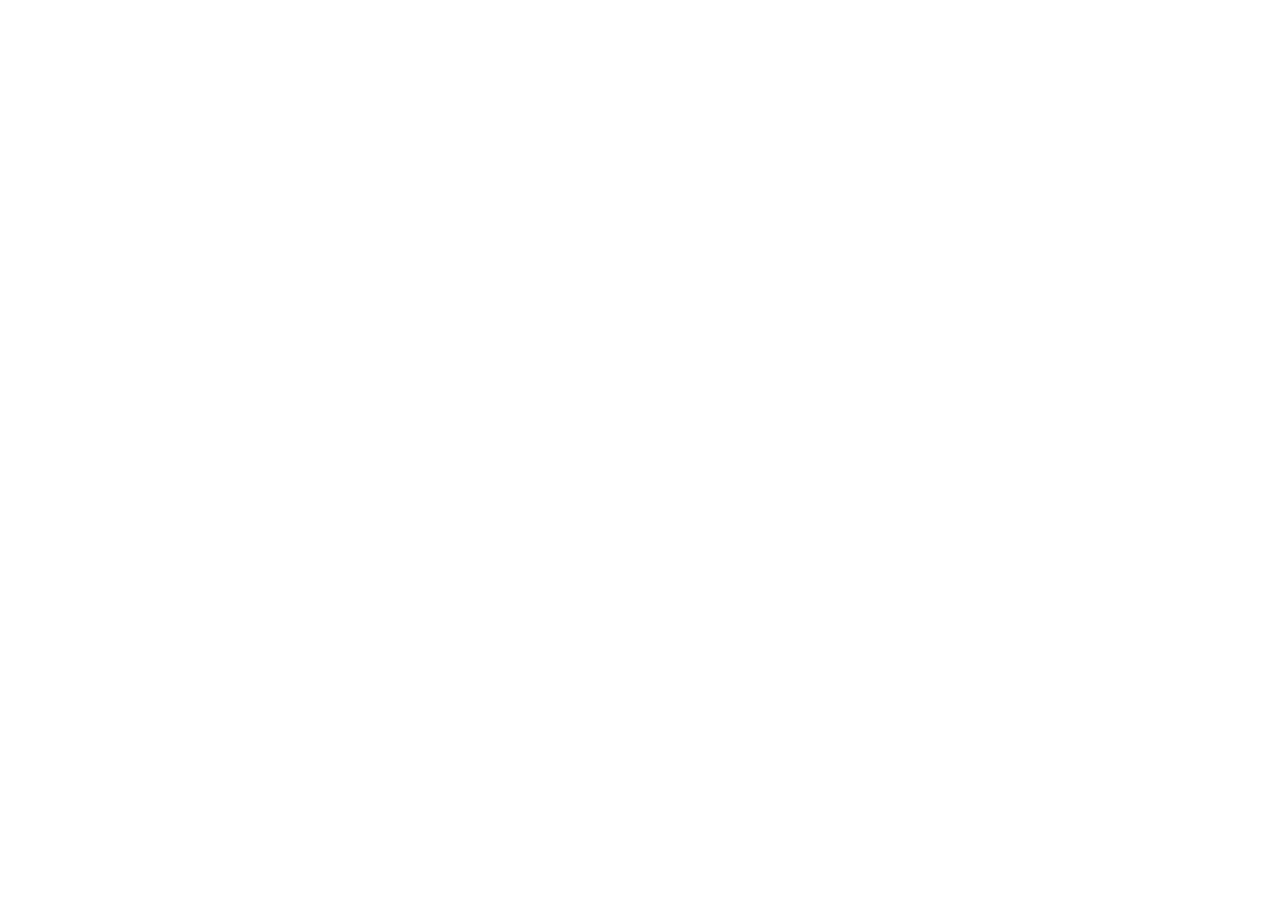
==== index.html @ f15bc708 "index" ====
<!DOCTYPE html>
<html lang="en">
<head>
    <meta charset="UTF-8">
    <meta http-equiv="X-UA-Compatible" content="IE=edge">
    <meta name="viewport" content="width=device-width, initial-scale=1.0">
    <title>Document</title>
    <link rel="stylesheet" href="das35.css">

</head>
<body>
    
     <!-- 1.. -->
    <!-- <button onclick = "f()">Button</button> -->


    <!-- 2. -->
<!-- <input id="inp" type="text">
<button onclick="f()">button</button> -->


<!-- 3 -->
<!-- <button onclick="f()">Button</button>
<input type="text">
<h1></h1> -->

<!-- 4. -->

<!-- <button onclick="f()">Button</button>
<input type="text"> -->

<!-- 5.  -->
<!-- 
<input id="inp1" type="text">
<input id="inp2" type="text">

<button onclick="f1()">Gumarum</button>
<button onclick="f2()">Hanum</button>
<button onclick="f3()">Bazmapatkum</button>
<button onclick="f4()">Bajanum</button> -->


<!-- 6. -->

<!-- <input placeholder="width" id="inp1" type="text">
<input placeholder="heigth" id="inp2" type="text">
<input placeholder="border" id="inp3" type="text">
<input placeholder="background" id="inp4" type="text">

<button onclick="f()">divCreater</button> -->






    <script src="das35.js"></script>
</body>
</html>
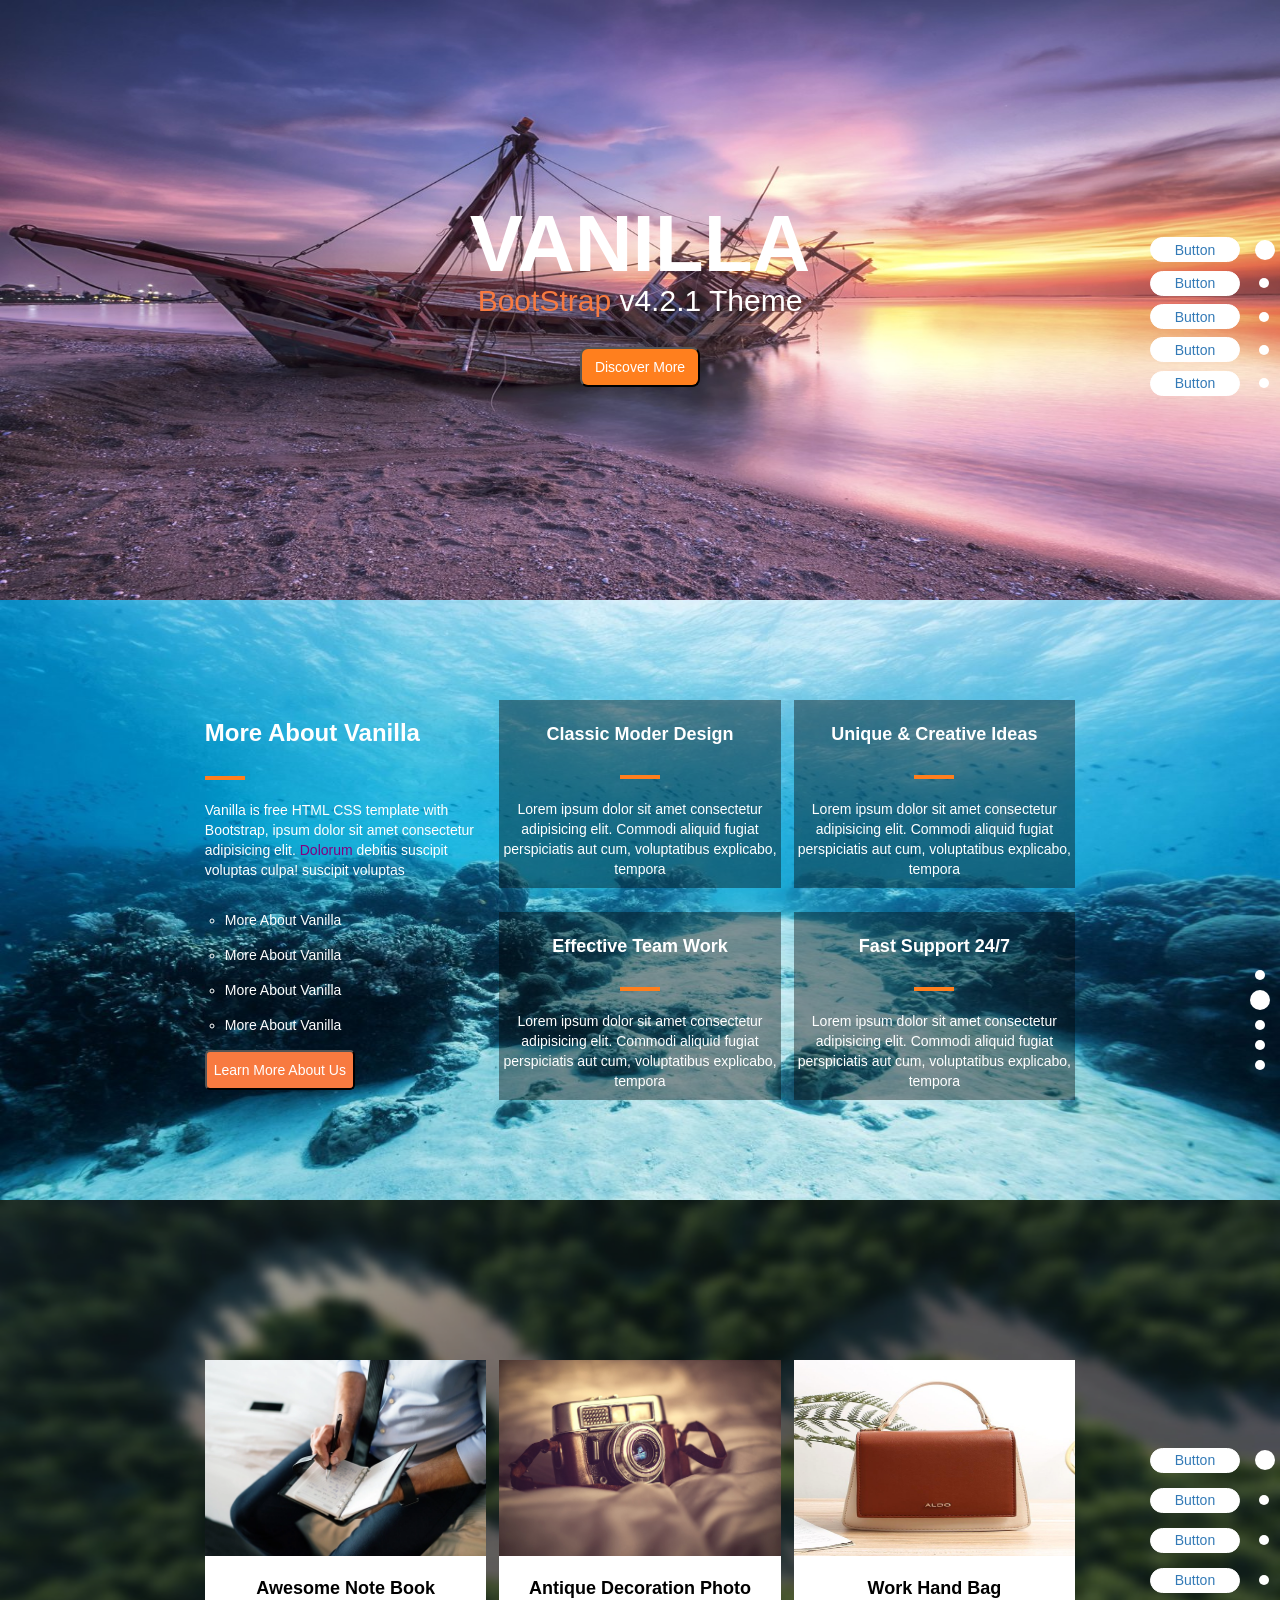
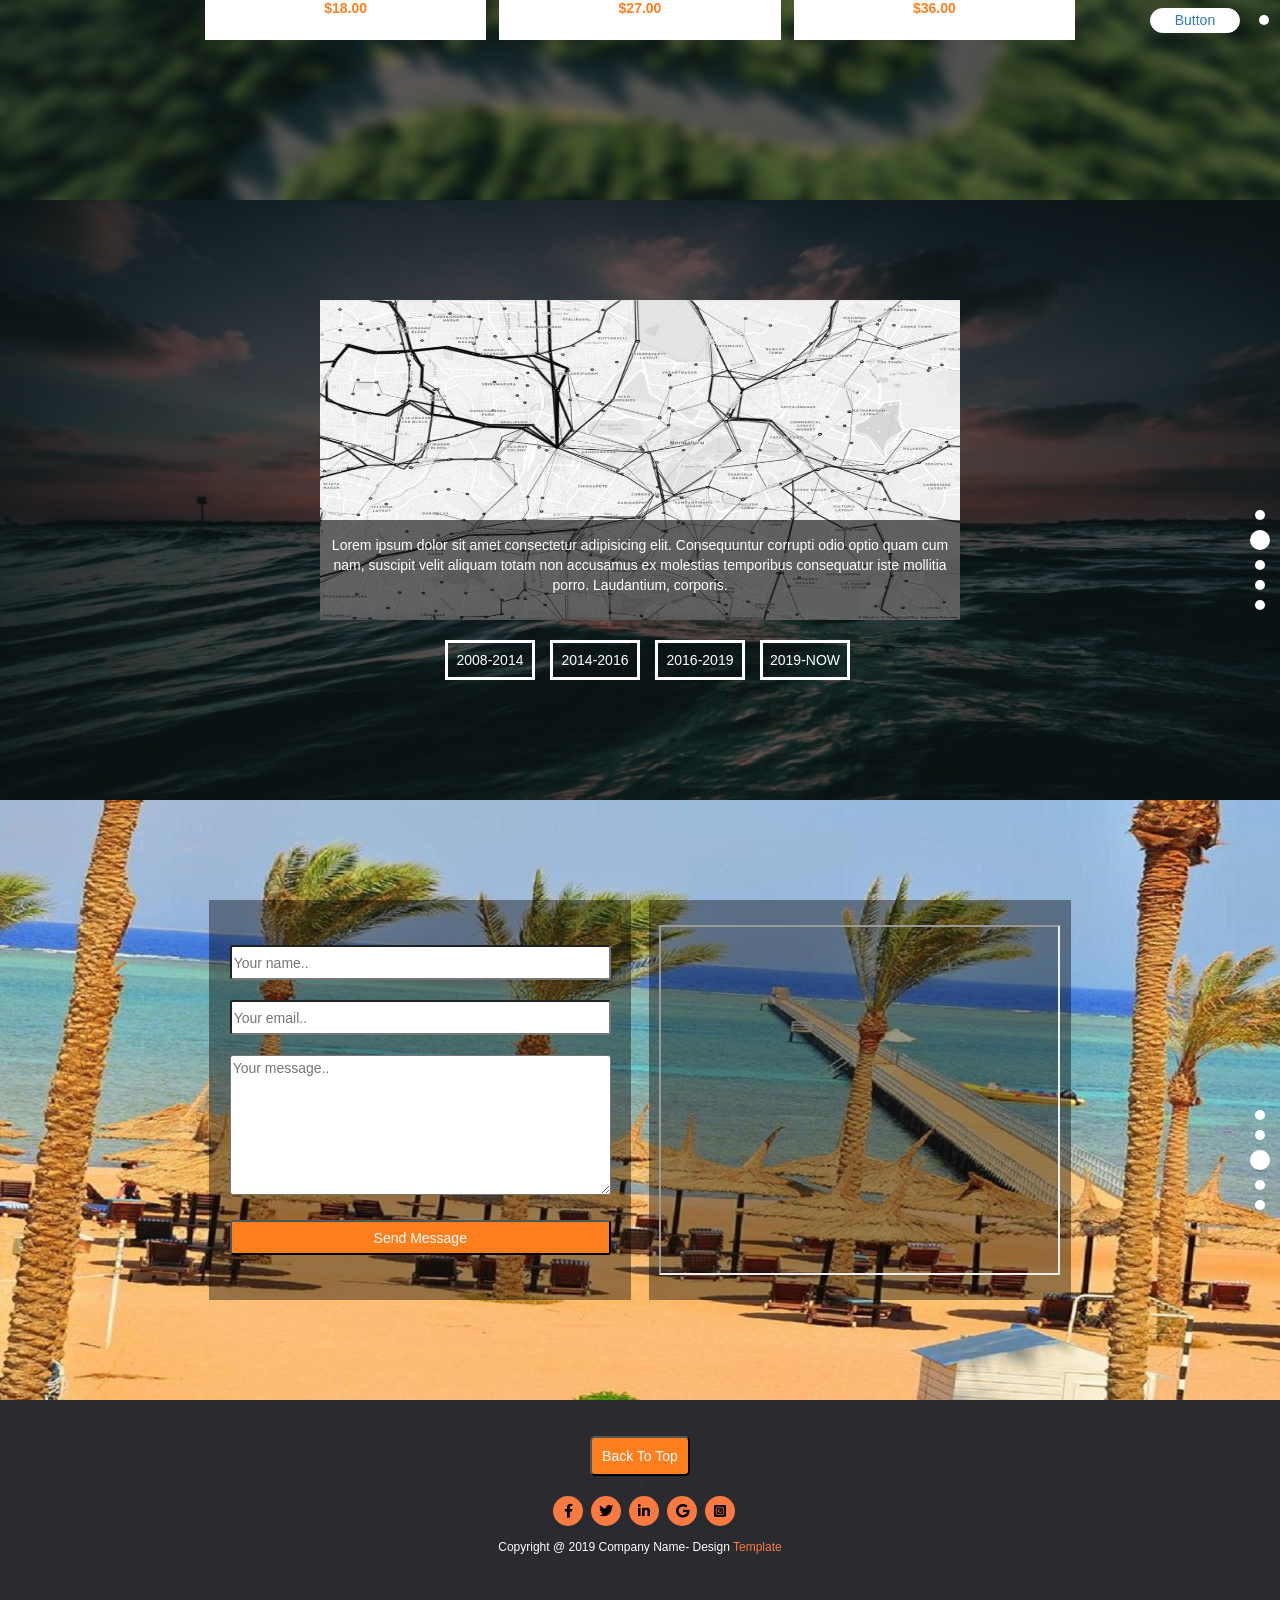
==== commit 8264745c: "dasindex" ====
--- a/index.html
+++ b/index.html
@@ -5,55 +5,248 @@
     <meta http-equiv="X-UA-Compatible" content="IE=edge">
     <meta name="viewport" content="width=device-width, initial-scale=1.0">
     <title>Document</title>
-    <link rel="stylesheet" href="das35.css">
-
+    <link rel="stylesheet" href="das35Work.css">
+    <link rel="stylesheet" href="bootstrap-3/css/bootstrap.min.css">
+    <link rel="stylesheet" href="fontawesome-5/css/all.css">
+    <!-- <link rel="stylesheet" href="bootstrap-5/css/bootstrap.min.css"> -->
 </head>
 <body>
+    <!-- div SEA -->
+    <div class="container-fluid divSeaFluid">
+        <div class="row">
+            <div class=" col-xs-12; col-sm-12; col-md-12;col-lg-12 divSeaMec">
+                <div class="divSea">
+                    <div class="divSeaDzax"></div>
+                    <div class="divSeaVanilla">
+                        <h1 class="h1Vanilla"><b>VANILLA</b></h1>
+                        <h2 class="h2Vanilla"><a class="aVanilla" href="">BootStrap</a> v4.2.1 Theme</h2>
+                        <button class="btnVanilla"><a class="aBtnVanilla" href="">Discover More</a></button>
+                    </div>
+                    <div class="divSeaAj">
+                        <div class="divBtn1"></div>
+                        <div class="divBtn2">
+                            <button class="btnAj"><a class="aBtn" href="">Button</a></button>
+                            <div class="divPoqrAj2"></div>
+                        </div>
+                        <div class="divBtn3">
+                            <button class="btnAj"><a class="aBtn" href="">Button</a></button>
+                            <div class="divPoqrAj3"></div>
+                        </div>
+                        <div class="divBtn4">
+                            <button class="btnAj"><a class="aBtn" href="">Button</a></button>
+                            <div class="divPoqrAj3"></div>
+                        </div>
+                        <div class="divBtn5">
+                            <button class="btnAj"><a class="aBtn" href="">Button</a></button>
+                            <div class="divPoqrAj3"></div>
+                        </div>
+                        <div class="divBtn6">
+                            <button class="btnAj"><a class="aBtn" href="">Button</a></button>
+                            <div class="divPoqrAj3"></div>
+                        </div>
+                    </div>
+                </div>
+            </div>
+        </div>
+    </div>
+    <!-- DIV HATAK -->
+    <div class="container-fluid divHatakFluid">
+        <div class="row">
+            <div class=" col-xs-12; col-sm-12; col-md-12;col-lg-12 divHatakMec">
+                <div class="divHatak">
+                    <div class="divHatak1"></div>
+                    <div class="divHatak2">
+                        <h3 class="h3Hatak"><a class="aH3Hatak" href=""><b>More About Vanilla</b></a></h3> <br>
+                        <div class="divHatakHr"></div> <br> 
+                        <p class="pHatak">Vanilla is free HTML CSS template with Bootstrap, ipsum dolor sit amet consectetur adipisicing elit. <a style="color:purple" href=""> Dolorum</a> debitis suscipit voluptas culpa!  suscipit voluptas</p> <br>
+                        <ul class="ulHatak">
+                            <li class="liHatak"><a class="aHatak" href="">More About Vanilla</a></li>
+                            <li class="liHatak"><a class="aHatak" href="">More About Vanilla</a></li>
+                            <li class="liHatak"><a class="aHatak" href="">More About Vanilla</a></li>
+                            <li class="liHatak"><a class="aHatak" href="">More About Vanilla</a></li>
+                        </ul>
+                        <button class="btnHatak"><a class="aBtnHatak" href="">Learn More About Us</a></button>
+                    </div>
+                    <div class="divHatak3">
+                        <div class="divHatak3_1">
+                            <h4 class="h4Hatak"><a class="aH4Hatak" href=""><b>Classic Moder Design</b></a></h4> <br>
+                            <div class="divHatakHr"></div> <br> 
+                            <p class="pHatak">Lorem ipsum dolor sit amet consectetur adipisicing elit. Commodi aliquid fugiat perspiciatis aut cum, voluptatibus explicabo, tempora </p>
+                        </div>
+                        <div class="divHatak3_2">
+                            <h4 class="h4Hatak"><a class="aH4Hatak" href=""><b>Effective Team Work</b></a></h4> <br>
+                            <div class="divHatakHr"></div> <br> 
+                            <p class="pHatak">Lorem ipsum dolor sit amet consectetur adipisicing elit. Commodi aliquid fugiat perspiciatis aut cum, voluptatibus explicabo, tempora </p>
+                        </div>
+                    </div>
+                    <div class="divHatak4">
+                        <div class="divHatak4_1">
+                            <h4 class="h4Hatak"><a class="aH4Hatak" href=""><b>Unique & Creative Ideas</b></a></h4> <br>
+                            <div class="divHatakHr"></div> <br> 
+                            <p class="pHatak">Lorem ipsum dolor sit amet consectetur adipisicing elit. Commodi aliquid fugiat perspiciatis aut cum, voluptatibus explicabo, tempora </p>
+                        </div>
+                        <div class="divHatak4_2">
+                            <h4 class="h4Hatak"><a class="aH4Hatak" href=""><b>Fast Support 24/7</b></a></h4> <br>
+                            <div class="divHatakHr"></div> <br> 
+                            <p class="pHatak">Lorem ipsum dolor sit amet consectetur adipisicing elit. Commodi aliquid fugiat perspiciatis aut cum, voluptatibus explicabo, tempora </p>
+                        </div>
+                    </div>
+                    <div class="divHatak5">
+                        <div class="divHatakAj2"></div>
+                        <div class="divHatakAj1"></div>
+                        <div class="divHatakAj2"></div>
+                        <div class="divHatakAj2"></div>
+                        <div class="divHatakAj2Nerqev"></div>
+                    </div>
+                </div>
+            </div>
+        </div>
+    </div>
+    <!-- DIV ANTAR -->
+    <div class="container-fluid divAntarFluid">
+        <div class="row">
+            <div class=" col-xs-12; col-sm-12; col-md-12;col-lg-12 divAntarMec">
+                <div class="divAntarBgc">
+                    <div class="divAntar1"></div>
+                    <div class="divAntar2">
+                        <div class="divAntar2_1"></div>
+                        <div class="divAntar2_2">
+                            <h4 class="h4Antar"><b>Awesome Note Book</b></h4>
+                            <h5 class="h5Antar"><b>$18.00</b></h5>
+                        </div>
+                    </div>
+                    <div class="divAntar3">
+                        <div class="divAntar3_1"></div>
+                        <div class="divAntar3_2">
+                            <h4 class="h4Antar"><b>Antique Decoration Photo</b></h4>
+                            <h5 class="h5Antar"><b>$27.00</b></h5>
+                        </div>
+                    </div>
+                    <div class="divAntar4">
+                        <div class="divAntar4_1"></div>
+                        <div class="divAntar4_2">
+                            <h4 class="h4Antar"><b>Work Hand Bag</b></h4>
+                            <h5 class="h5Antar"><b>$36.00</b></h5>
+                        </div>
+                    </div>
+                    <div class="divAntar5">
+                        <div class="divBtn2">
+                            <button class="btnAj"><a class="aBtn" href="">Button</a></button>
+                            <div class="divPoqrAj2"></div>
+                        </div>
+                        <div class="divBtn3">
+                            <button class="btnAj"><a class="aBtn" href="">Button</a></button>
+                            <div class="divPoqrAj3"></div>
+                        </div>
+                        <div class="divBtn4">
+                            <button class="btnAj"><a class="aBtn" href="">Button</a></button>
+                            <div class="divPoqrAj3"></div>
+                        </div>
+                        <div class="divBtn5">
+                            <button class="btnAj"><a class="aBtn" href="">Button</a></button>
+                            <div class="divPoqrAj3"></div>
+                        </div>
+                        <div class="divBtn6">
+                            <button class="btnAj"><a class="aBtn" href="">Button</a></button>
+                            <div class="divPoqrAj3"></div>
+                        </div>
+                    </div>
+                    
+                </div>
+            </div>
+        </div>
+    </div>
+    <!-- div OCEAN -->
+    <div class="container-fluid divOceanFluid">
+        <div class="row">
+            <div class="col-xs-12; col-sm-12; col-md-12;col-lg-12 divOceanMec">
+                <div class="divOceanBgc">
+                    <div class="divOcean1"></div>
+                    <div class="divOcean2">
+                        <div class="divOceanMap">
+                            <div class="divOceanMapText">
+                                <p class="pMap">Lorem ipsum dolor sit amet consectetur adipisicing elit. Consequuntur corrupti odio optio quam cum nam, suscipit velit aliquam totam non accusamus ex molestias temporibus consequatur iste mollitia porro. Laudantium, corporis.</p>
+                            </div>
+                        </div>
+                        <div class="divOceanButton">
+                            <button class="btnOcean"><a class="aBtnOcean" href="">2008-2014</a></button>
+                            <button class="btnOcean"><a class="aBtnOcean" href="">2014-2016</a></button>
+                            <button class="btnOcean"><a class="aBtnOcean" href="">2016-2019</a></button>
+                            <button class="btnOcean"><a class="aBtnOcean" href="">2019-NOW</a></button>
+                        </div>
+                    </div>
+                    <div class="divOcean3">
+                        <div class="divHatakAj2"></div>
+                        <div class="divHatakAj1"></div>
+                        <div class="divHatakAj2"></div>
+                        <div class="divHatakAj2"></div>
+                        <div style="margin-bottom:90px" class="divHatakAj2"></div>
+                    </div>
+                </div>
+            </div>
+        </div>
+    </div>
+    <!-- div BEACH -->
+    <div class="container-fluid divBeachFluid">
+        <div class="row">
+            <div class="col-xs-12; col-sm-12; col-md-12;col-lg-12 divBeachMec">
+                <div class="divBeach1"></div>
+                <div class="divBeach2">
+                    <div class="divBeachForm">
+                        <form>
+                            <input class="inputText" placeholder="Your name.." type="text" > <br>
+                            <input class="inputEmail" placeholder="Your email.." type="email" > <br>
+                            <textarea class="textArea" placeholder="Your message.."></textarea> <br>
+                            <input class="inputSubmit"  type="submit" value="Send Message">
+
+                        </form>
+                    </div>
+                </div>
+                <div class="divBeach3">
+                    <div class="divBeachMap">
+                        <iframe class="iframe" src="https://www.google.com/maps/embed?pb=!1m26!1m12!1m3!1d60880133.21025999!2d-17.225688619853013!3d21.357261114821895!2m3!1f0!2f0!3f0!3m2!1i1024!2i768!4f13.1!4m11!3e6!4m3!3m2!1d40.1483377!2d44.4994543!4m5!1s0xfdb96f349e85efd%3A0xb8d1e0b88af1f0f5!2z0JrRg9C80LDRgdC4INCh0LXQvdGC0YDQsNC7INCc0LDRgNC60LXRgiwgS3VtYXNpLCDQk9Cw0L3QsA!3m2!1d6.6965673!2d-1.6184545!5e0!3m2!1sru!2s!4v1652890073269!5m2!1sru!2s" ></iframe>
+                    </div>
+                </div>
+                <div class="divBeach4">
+                    <div class="divHatakAj2"></div>
+                    <div class="divHatakAj2"></div>
+                    <div class="divHatakAj1"></div>
+                    <div class="divHatakAj2"></div>
+                    <div style="margin-bottom:90px" class="divHatakAj2"></div>
+                </div>
+            </div>
+        </div>
+    </div>
+    <!-- div BACK -->
+    <div class="container-fluid divBackFluid">
+        <div class="row">
+            <div class="col-xs-12; col-sm-12; col-md-12;col-lg-12 divBackMec">
+                <button class="btnBack"><a class="aBtnBack" href="">Back To Top</a></button>3
+                <div class="divIconMec">
+                    <div class="divIcon">
+                        <a href=""><i class="fab fa-facebook-f"></i></a>
+                    </div>
+                    <div class="divIcon">
+                        <a href=""><i class="fab fa-twitter"></i></a>
+                    </div>
+                    <div class="divIcon">
+                        <a href=""><i class="fab fa-linkedin-in"></i></a>
+                    </div>
+                    <div class="divIcon">
+                        <a href=""><i class="fab fa-google"></i>
+                        </a>
+                    </div>
+                    <div class="divIcon">
+                        <a href=""><i class="fab fa-instagram-square"></i></a>
+                    </div>
+                </div>
+                <h6 class="h6Back">Copyright @ 2019 Company Name- Design <span ><a class="aBack"href="">Template</a></span></h6>
+            </div>
+        </div>
+    </div>
+
+
+
     
-     <!-- 1.. -->
-    <!-- <button onclick = "f()">Button</button> -->
-
-
-    <!-- 2. -->
-<!-- <input id="inp" type="text">
-<button onclick="f()">button</button> -->
-
-
-<!-- 3 -->
-<!-- <button onclick="f()">Button</button>
-<input type="text">
-<h1></h1> -->
-
-<!-- 4. -->
-
-<!-- <button onclick="f()">Button</button>
-<input type="text"> -->
-
-<!-- 5.  -->
-<!-- 
-<input id="inp1" type="text">
-<input id="inp2" type="text">
-
-<button onclick="f1()">Gumarum</button>
-<button onclick="f2()">Hanum</button>
-<button onclick="f3()">Bazmapatkum</button>
-<button onclick="f4()">Bajanum</button> -->
-
-
-<!-- 6. -->
-
-<!-- <input placeholder="width" id="inp1" type="text">
-<input placeholder="heigth" id="inp2" type="text">
-<input placeholder="border" id="inp3" type="text">
-<input placeholder="background" id="inp4" type="text">
-
-<button onclick="f()">divCreater</button> -->
-
-
-
-
-
-
-    <script src="das35.js"></script>
 </body>
-</html> +</html>
--- a/das35Work.css
+++ b/das35Work.css
@@ -0,0 +1,710 @@
+*{
+    margin:0
+}
+.divSeaFluid{
+    height: 600px;
+    /* border:1px solid red; */
+}
+.divSeaMec{
+    height: 600px;
+    /* border: 1px solid red; */
+}
+.divSea{
+    height: 600px;
+    /* border: 1px solid red; */
+    background: url(sea.jpg);
+    background-repeat: no-repeat;
+    background-size: 100% 100%;
+    padding: 0 !important;
+    display: flex;
+    align-items: center;
+}
+.divSeaDzax{
+    width: 15%;
+    height: 200px;
+    /* border: 1px solid red; */
+}
+.divSeaVanilla{
+    width: 70%;
+    height: 200px;
+    /* border: 1px solid red; */
+    display: flex;
+    flex-direction: column;
+    justify-content: center;
+    align-items: center;
+    
+}
+.divSeaAj{
+    width: 15%;
+    height: 200px;
+    /* border: 1px solid red; */
+    display: flex;
+    flex-direction: column;
+    align-items: flex-end;
+}
+.h1Vanilla{
+    color:white;
+    font-size: 80px;
+    line-height: 20px;
+}
+.h1Vanilla:hover{
+    color:#F87A40;
+}
+
+.aVanilla{
+    color:#F87A40;
+}
+.aVanilla:hover{
+    color:red;
+}
+.h2Vanilla{
+    color:white;
+}
+.btnVanilla{
+    background: #FF7F1E;
+    width: 120px;
+    height: 40px;
+    border-radius: 8px;
+    margin-top: 20px;
+}
+.btnVanilla:hover{
+    background: lightsalmon;
+   
+}
+.aBtnVanilla{
+    color:white
+}
+.divBtn1,
+.divBtn2,
+.divBtn3,
+.divBtn4,
+.divBtn5,
+.divBtn6{
+    width: 130px;
+    height: 40px;
+    /* border:1px solid red; */
+    display: flex;
+    align-items: center;
+}
+.btnAj{
+    width: 90px;
+    height:25px ;
+    border:1px solid white;
+    border-radius:15px;
+    background: white;
+}
+.btnAj:hover{
+    width: 100px;
+    background: orange;
+}
+.divPoqrAj2{
+    width: 20px;
+    height: 20px;
+    border-radius: 50%;
+    background-color: white;
+    margin-left: 15px;
+}
+.divPoqrAj3{
+    width: 10px;
+    height: 10px;
+    border-radius: 50%;
+    background-color: white;
+    margin-left: 19px;
+}
+
+/* DIV HATAK */
+.divHatakFluid{
+    height: 600px;
+    /* border: 1px solid red; */
+}
+.divHatakMec{
+    height: 600px;
+    /* border: 1px solid red; */
+}
+.divHatak{
+    height: 600px;
+    /* border: 1px solid red; */
+    background: url(hatak.jpg);
+    background-repeat: no-repeat;
+    background-size: 100% 100%;
+    padding: 0 !important;
+    display: flex;
+    justify-content: space-between;
+    align-items: center;
+}
+.divHatak1{
+    width: 15%;
+    height:400px;
+    /* border:1px solid red; */
+}
+.divHatak2{
+    width: 22%;
+    height:400px;
+    /* border:1px solid red; */
+}
+.divHatak3{
+    width: 22%;
+    height:400px;
+    /* border:1px solid red; */
+    display: flex;
+    flex-direction: column;
+    justify-content: space-between;
+}
+.divHatak4{
+    width: 22%;
+    height:400px;
+    /* border:1px solid red; */
+    display: flex;
+    flex-direction: column;
+    justify-content: space-between;
+}
+.divHatak5{
+    width: 15%;
+    height:400px;
+    /* border:1px solid red; */
+    display: flex;
+    flex-direction: column;
+    justify-content: flex-end;
+    align-items: flex-end;
+
+}
+.aH3Hatak{
+    color:white
+}
+.divHatakHr{
+    width: 40px;
+    border:2px solid #FF7F1E;
+}
+.pHatak{
+    color:white
+}
+.ulHatak{
+    padding: 0;
+    margin-left: 20px;
+}
+.liHatak{
+    list-style: circle;
+    color:white;
+    margin-bottom: 15px;
+}
+.aHatak{
+    color:white
+}
+.aHatak:hover{
+    color:wheat
+}
+.btnHatak{
+   background: #F87A40;
+   width: 150px;
+   height: 40px;
+   border-radius: 5px;
+}
+.btnHatak:hover{
+    background: #F87A40;
+    width: 200px;
+    height: 50px;
+    border-radius: 0px;
+ }
+.aBtnHatak{
+    color:white
+}
+.aBtnHatak:hover{
+    font-size: 15px;
+    color:white
+}
+.aHatak:hover{
+   font-size: 25px;
+}
+.divHatak3_1,
+.divHatak3_2{
+    width: 100%;
+    height: 47%;
+    /* border:1px solid red; */
+    background-color: rgba(0, 0, 0, 0.4);
+    display: flex;
+    flex-direction: column;
+    text-align: center;
+    align-items: center;
+}
+.divHatak4_1,
+.divHatak4_2{
+    width: 100%;
+    height: 47%;
+    /* border:1px solid red; */
+    background-color: rgba(0, 0, 0, 0.4);
+    display: flex;
+    flex-direction: column;
+    text-align: center;
+    align-items: center;
+}
+.divHatak3_1:hover{
+    width: 110;
+    height: 55%;
+    background-color: rgba(0, 0, 0, 0.6);
+}
+.divHatak3_2:hover{
+    width: 110;
+    height: 55%;
+    background-color: rgba(0, 0, 0, 0.6);
+}
+.divHatak4_1:hover{
+    width: 110;
+    height: 55%;
+    background-color: rgba(0, 0, 0, 0.6);
+}
+.divHatak4_2:hover{
+    width: 110;
+    height: 55%;
+    background-color: rgba(0, 0, 0, 0.6);
+}
+.h4Hatak{
+    margin-top: 25px;
+}
+.aH4Hatak{
+    color:white
+}
+.aH4Hatak:hover{
+    color:black
+}
+.pHatak{
+    color: white;
+}
+
+.divHatakAj1{
+    width: 20px;
+    height: 20px;
+    border-radius: 50%;
+    background-color: white;
+   margin-right: 10px;
+   margin-bottom: 10px;
+
+}
+.divHatakAj2{
+    width: 10px;
+    height: 10px;
+    border-radius: 50%;
+    background-color: white;
+   margin-right: 15px;
+   margin-bottom: 10px;
+}
+.divHatakAj2Nerqev{
+    width: 10px;
+    height: 10px;
+    border-radius: 50%;
+    background-color: white;
+   margin-bottom: 30px;
+   margin-right: 15px;
+}
+
+/* DIV ANTAR */
+.divAntarFluid{
+    height: 600px;
+    /* border: 1px solid red; */
+}
+.divAntarMec{
+    height: 600px;
+    /* border: 1px solid red; */
+    background: url(antar.jpg);
+    background-repeat: no-repeat;
+    background-size: 100% 100%;
+}
+.divAntarBgc{
+    height: 600px;
+    /* border: 1px solid red; */
+    background: rgba(0, 0, 0, 0.4);
+    padding: 0 !important;
+    display: flex;
+    justify-content: space-between;
+    align-items: center;
+}
+.divAntar1{
+    width: 15%;
+    height: 280px;
+    /* border: 1px solid red; */
+}
+.divAntar2{
+    width: 22%;
+    height: 280px;
+    /* border: 1px solid red; */
+}
+.divAntar3{
+    width: 22%;
+    height: 280px;
+    /* border: 1px solid red; */
+}
+.divAntar4{
+    width: 22%;
+    height: 280px;
+    /* border: 1px solid red; */
+}
+.divAntar5{
+    width: 15%;
+    height: 280px;
+    /* border: 1px solid red; */
+    display: flex;
+    flex-direction: column;
+    align-items: flex-end;
+    justify-content: flex-end;
+}
+.divAntar2_1{
+    width: 100%;
+    height: 70%;
+    /* border: 1px solid red;  */
+    background: url(man.jpg);
+    background-repeat: no-repeat;
+    background-size: 100% 100%;
+}
+.divAntar2_1:hover{
+    width: 100%;
+    height: 70%;
+    /* border: 1px solid red;  */
+    background: url(man1.jpg);
+    background-repeat: no-repeat;
+    background-size: 100% 100%;
+}
+.divAntar3_1{
+    width: 100%;
+    height: 70%;
+    /* border: 1px solid red;  */
+    background: url(photo.jpg);
+    background-repeat: no-repeat;
+    background-size: 100% 100%;
+}
+.divAntar3_1:hover{
+    width: 100%;
+    height: 70%;
+    /* border: 1px solid red;  */
+    background: url(photo1.jpg);
+    background-repeat: no-repeat;
+    background-size: 100% 100%;
+}
+.divAntar4_1{
+    width: 100%;
+    height: 70%;
+    /* border: 1px solid red;  */
+    background: url(bag.jpg);
+    background-repeat: no-repeat;
+    background-size: 100% 100%;
+}
+.divAntar4_1:hover{
+    width: 100%;
+    height: 70%;
+    /* border: 1px solid red;  */
+    background: url(bag1.jpg);
+    background-repeat: no-repeat;
+    background-size: 100% 100%;
+}
+.divAntar2_2,
+.divAntar3_2,
+.divAntar4_2{
+    width: 100%;
+    height: 30%;
+    /* border: 1px solid red;  */
+    display: flex;
+    flex-direction: column;
+    justify-content: center;
+    align-items: center;
+    background: white;
+}
+.divAntar2_2:hover,
+.divAntar3_2:hover,
+.divAntar4_2:hover{
+    height: 40%;
+    background: lightgray;
+}
+
+.h4Antar{
+    color:black;
+    line-height: 0px;
+}
+.h5Antar{
+    color:#FF7F1E;
+    line-height: 0px;
+}
+
+/* DIV OCEAN */
+.divOceanFluid{
+    height: 600px;
+    /* border: 1px solid red; */
+}
+.divOceanMec{
+    height: 600px;
+    /* border: 1px solid red; */
+    background: url(ocean.jpg);
+    background-repeat: no-repeat;
+    background-size: 100% 100%;
+}
+.divOceanBgc{
+    height: 600px;
+    /* border: 1px solid red; */
+    background-color: rgba(0, 0, 0, 0.6);
+    display: flex;
+    align-items: center;
+}
+.divOcean1{
+    width: 25%;
+    height: 400px;
+    /* border: 1px solid red; */
+}
+.divOcean2{
+    width: 50%;
+    height: 400px;
+    /* border: 1px solid red; */
+}
+.divOcean3{
+    width: 25%;
+    height: 400px;
+    /* border: 1px solid red; */
+    display: flex;
+    flex-direction: column;
+    justify-content: flex-end;
+    align-items: flex-end;
+}
+.divOceanMap{
+    width: 100%;
+    height: 320px;
+    /* border: 1px solid red; */
+    display: flex;
+    align-items: flex-end;
+    background: url(map.jpg);
+    background-repeat: no-repeat;
+    background-size: 100% 100%;
+}
+.divOceanButton{
+    width: 100%;
+    height: 80px;
+    /* border: 1px solid red; */
+    display: flex;
+    align-items: center;
+    justify-content:center;
+}
+.divOceanMapText{
+    width: 100%;
+    height: 100px;
+    /* border: 1px solid red; */
+    background-color: rgba(0, 0, 0, 0.6);
+    text-align: center;
+    display: flex;
+    align-items: center;
+}
+.pMap{
+    color:white
+}
+.btnOcean{
+    width: 90px;
+    height: 40px;
+    border:3px solid white;
+    margin-left: 15px;
+    background: none;
+}
+.aBtnOcean{
+    color:white
+}
+.aBtnOcean:hover{
+    color:white;
+    font-size: 20px;
+}
+.btnOcean:hover{
+    width: 120px;
+    height: 50px;
+    border:3px solid #FF7F1E;
+}
+.divHatak5{
+    width: 15%;
+    height:400px;
+    /* border:1px solid red; */
+    display: flex;
+    flex-direction: column;
+    justify-content: flex-end;
+    align-items: flex-end;
+}
+/* div BEACH */
+.divBeachFluid{
+    height: 600px;
+    /* border: 1px solid red; */
+}
+.divBeachMec{
+    height: 600px;
+    /* border: 1px solid red; */
+    background: url(beach.jpg);
+    background-repeat: no-repeat;
+    background-size: 100% 100%;
+    display: flex;
+    justify-content: space-between;
+    align-items: center;
+}
+.divBeach1{
+    width: 15%;
+    height: 400px;
+    /* border: 1px solid red; */
+}
+.divBeach2{
+    width: 33%;
+    height: 400px;
+    /* border: 1px solid red; */
+    background-color: rgba(0, 0, 0, 0.4);
+    display: flex;
+    justify-content: center;
+    align-items: center;
+}
+.divBeach3{
+    width: 33%;
+    height: 400px;
+    /* border: 1px solid red; */
+    background-color: rgba(0, 0, 0, 0.4);
+    display: flex;
+    justify-content: center;
+    align-items: center;
+
+}
+.divBeach4{
+    width: 15%;
+    height: 400px;
+    /* border: 1px solid red; */
+    display: flex;
+    flex-direction: column;
+    justify-content: flex-end;
+    align-items: flex-end;
+}
+.divBeachForm{
+    width: 95%;
+    height: 350px;
+    /* border: 1px solid red; */
+    text-align: center;
+}
+.divBeachMap{
+    width: 95%;
+    height: 350px;
+    /* border: 1px solid red; */
+
+}
+.iframe{
+    width: 100%;
+    height: 350px;
+}
+.inputText{
+    width: 95%;
+    height: 35px;
+    margin-top: 20px;
+    border-radius: 3px;
+}
+.inputText:hover{
+   background-color: azure;
+   border:1px solid pink;
+    border-radius: 5px;
+    font-size: 20px;
+}
+.inputText:hover::placeholder{
+   color:darkorange
+ }
+.inputEmail{
+    width: 95%;
+    height: 35px;
+    margin-top: 20px;
+    border-radius: 3px;
+}
+.inputEmail:hover{
+    background-color: azure;
+    border:1px solid pink;
+     border-radius: 5px;
+     font-size: 20px;
+ }
+ .inputEmail:hover::placeholder{
+    color:darkorange
+  }
+.textArea{
+    width: 95%;
+    height: 140px;
+    margin-top: 20px;
+    border-radius: 3px;
+}
+.textArea:hover{
+    background-color: azure;
+    border:1px solid pink;
+     border-radius: 5px;
+     font-size: 20px;
+ }
+ .textArea:hover::placeholder{
+    color:darkorange
+  }
+.inputSubmit{
+    width: 95%;
+    height: 35px;
+    margin-top: 20px;
+    border-radius: 3px;
+    background-color: #FF7F1E;
+    color:white
+}
+.inputSubmit:hover{
+    width: 50%;
+    height: 50px;
+    border-radius: 5px;
+    background-color: #FF7F1E;
+    color:black
+}
+
+/* DIV BACK */
+
+.divBackFluid{
+    height: 200px;
+    /* border: 1px solid red; */
+}
+.divBackMec{
+    height: 200px;
+    /* border: 1px solid red; */
+    background-color:#2A2B30;
+    display: flex;
+    flex-direction: column;
+    justify-content: center;
+    align-items: center;
+}
+.divIconMec{
+    width: 100%;
+    height: 35px;
+    /* border:1px solid red; */
+    display: flex;
+    justify-content: center;
+}
+.divIcon{
+    width: 30px;
+    height: 30px;
+    border-radius: 50%;
+    background-color: #F87A40;
+    margin-left: 8px;
+    display: flex;
+    justify-content: center;
+    align-items: center;
+
+}
+.divIcon:hover {
+    background-color: white;
+
+}
+.btnBack{
+    width: 100px;
+    height: 40px;
+    border-radius: 5px;
+    background-color: #FF7F1E;
+}
+.btnBack:hover{
+    width: 130px;
+    height: 50px;
+    border-radius: 8px;
+    background-color: orange;
+}
+.aBtnBack{
+    color:white;
+}
+.h6Back{
+    color:white;
+}
+.fa-facebook-f,
+.fa-twitter,
+.fa-linkedin-in,
+.fa-google,
+.fa-instagram-square{
+    color:black;
+}
+.aBack{
+    color:#F87A40
+}
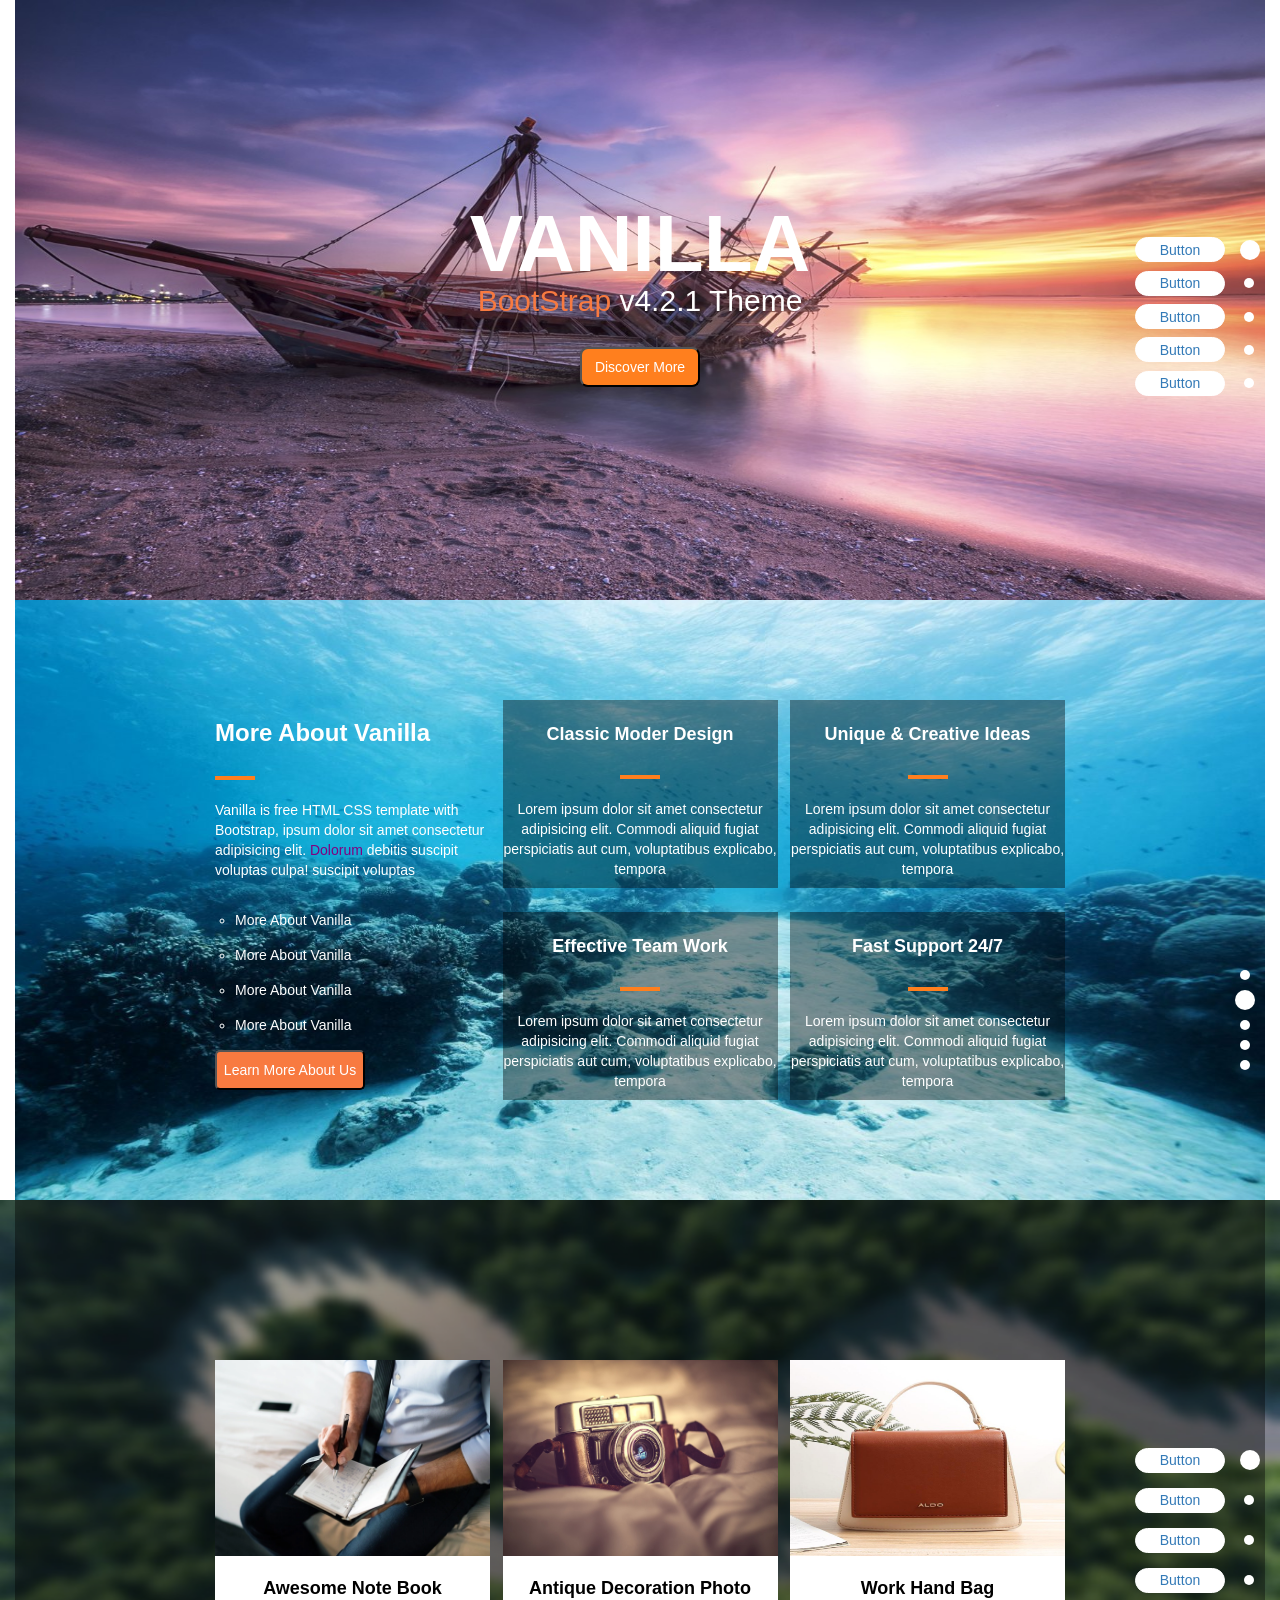
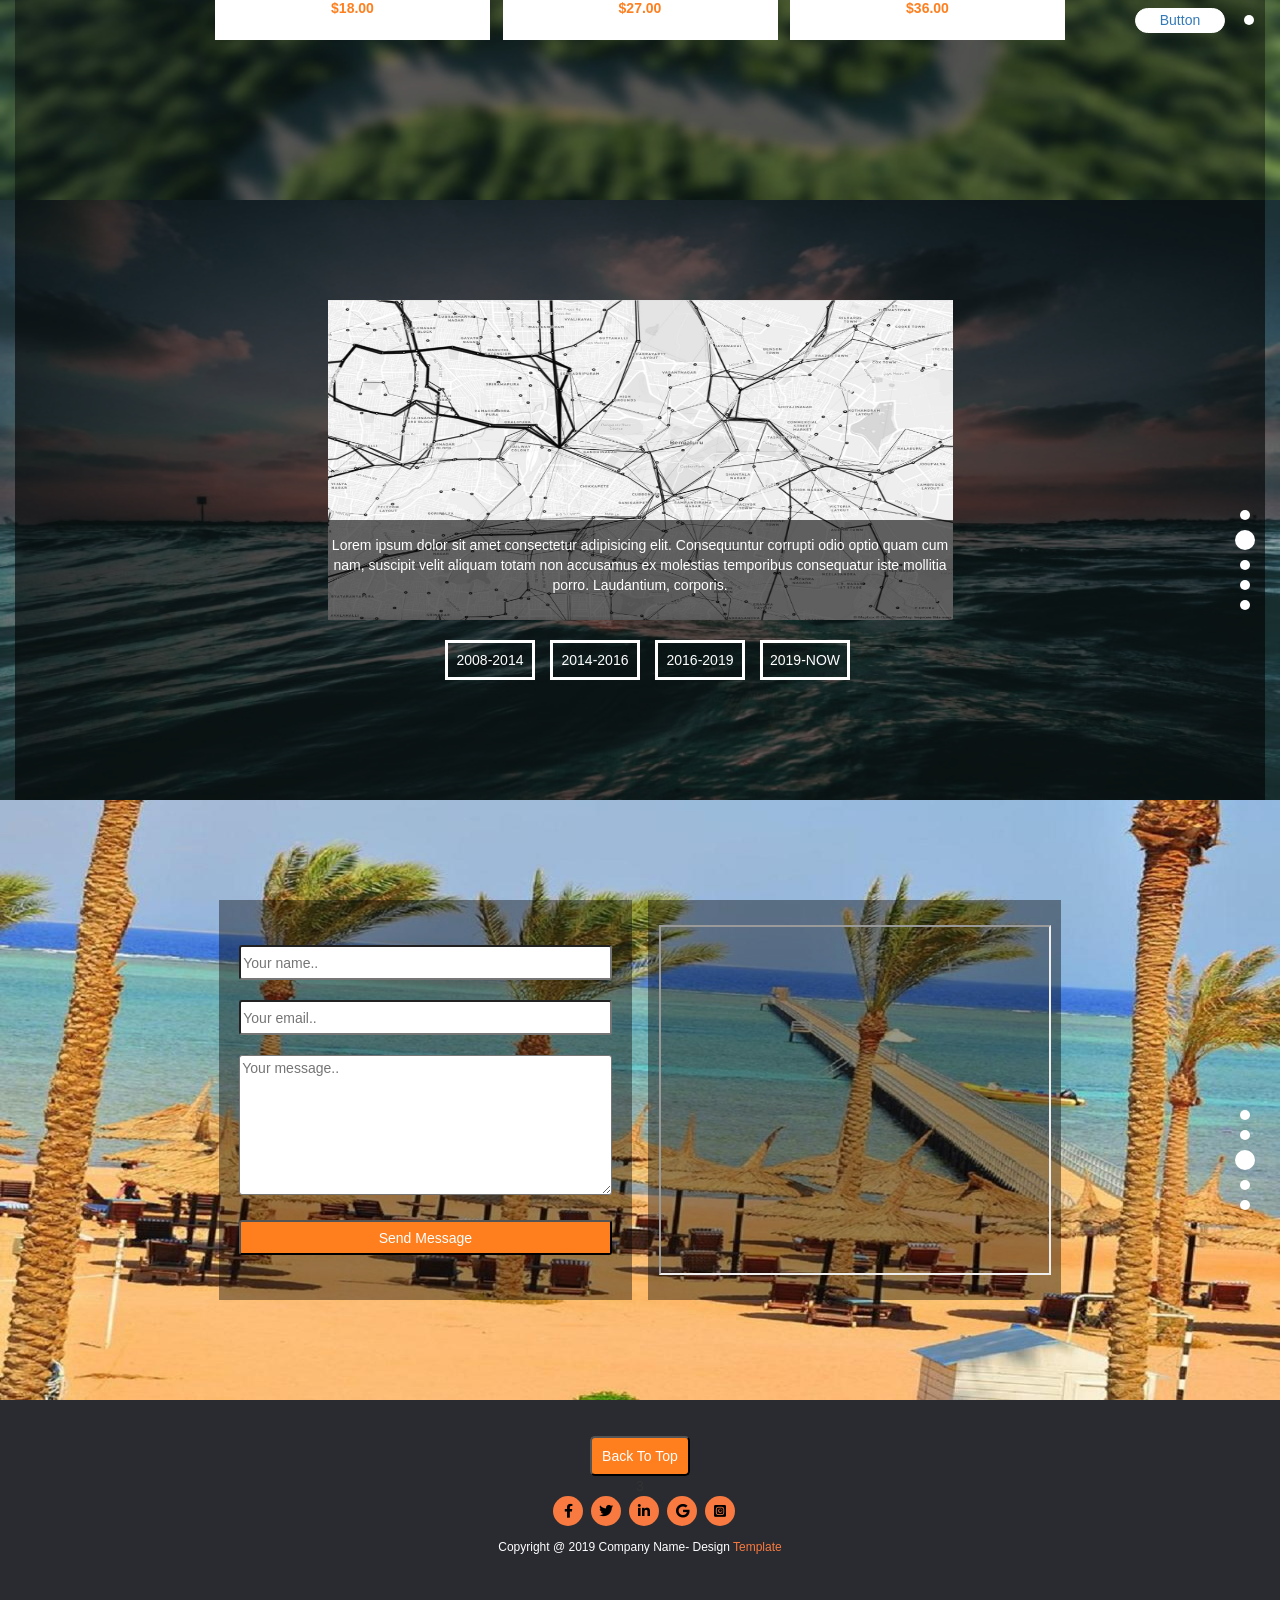
==== commit 9c24c818: "commit-bootstrap" ====
--- a/index.html
+++ b/index.html
@@ -14,7 +14,7 @@
     <!-- div SEA -->
     <div class="container-fluid divSeaFluid">
         <div class="row">
-            <div class=" col-xs-12; col-sm-12; col-md-12;col-lg-12 divSeaMec">
+            <div class=" col-xs-12 col-sm-12 col-md-12 col-lg-12 divSeaMec">
                 <div class="divSea">
                     <div class="divSeaDzax"></div>
                     <div class="divSeaVanilla">
@@ -52,7 +52,7 @@
     <!-- DIV HATAK -->
     <div class="container-fluid divHatakFluid">
         <div class="row">
-            <div class=" col-xs-12; col-sm-12; col-md-12;col-lg-12 divHatakMec">
+            <div class=" col-xs-12 col-sm-12 col-md-12 col-lg-12 divHatakMec">
                 <div class="divHatak">
                     <div class="divHatak1"></div>
                     <div class="divHatak2">
@@ -105,7 +105,7 @@
     <!-- DIV ANTAR -->
     <div class="container-fluid divAntarFluid">
         <div class="row">
-            <div class=" col-xs-12; col-sm-12; col-md-12;col-lg-12 divAntarMec">
+            <div class=" col-xs-12 col-sm-12 col-md-12 col-lg-12 divAntarMec">
                 <div class="divAntarBgc">
                     <div class="divAntar1"></div>
                     <div class="divAntar2">
@@ -159,7 +159,7 @@
     <!-- div OCEAN -->
     <div class="container-fluid divOceanFluid">
         <div class="row">
-            <div class="col-xs-12; col-sm-12; col-md-12;col-lg-12 divOceanMec">
+            <div class="col-xs-12 col-sm-12 col-md-12 col-lg-12 divOceanMec">
                 <div class="divOceanBgc">
                     <div class="divOcean1"></div>
                     <div class="divOcean2">
@@ -189,7 +189,7 @@
     <!-- div BEACH -->
     <div class="container-fluid divBeachFluid">
         <div class="row">
-            <div class="col-xs-12; col-sm-12; col-md-12;col-lg-12 divBeachMec">
+            <div class="col-xs-12 col-sm-12 col-md-12 col-lg-12 divBeachMec">
                 <div class="divBeach1"></div>
                 <div class="divBeach2">
                     <div class="divBeachForm">
@@ -220,7 +220,7 @@
     <!-- div BACK -->
     <div class="container-fluid divBackFluid">
         <div class="row">
-            <div class="col-xs-12; col-sm-12; col-md-12;col-lg-12 divBackMec">
+            <div class="col-xs-12 col-sm-12 col-md-12 col-lg-12 divBackMec">
                 <button class="btnBack"><a class="aBtnBack" href="">Back To Top</a></button>3
                 <div class="divIconMec">
                     <div class="divIcon">
